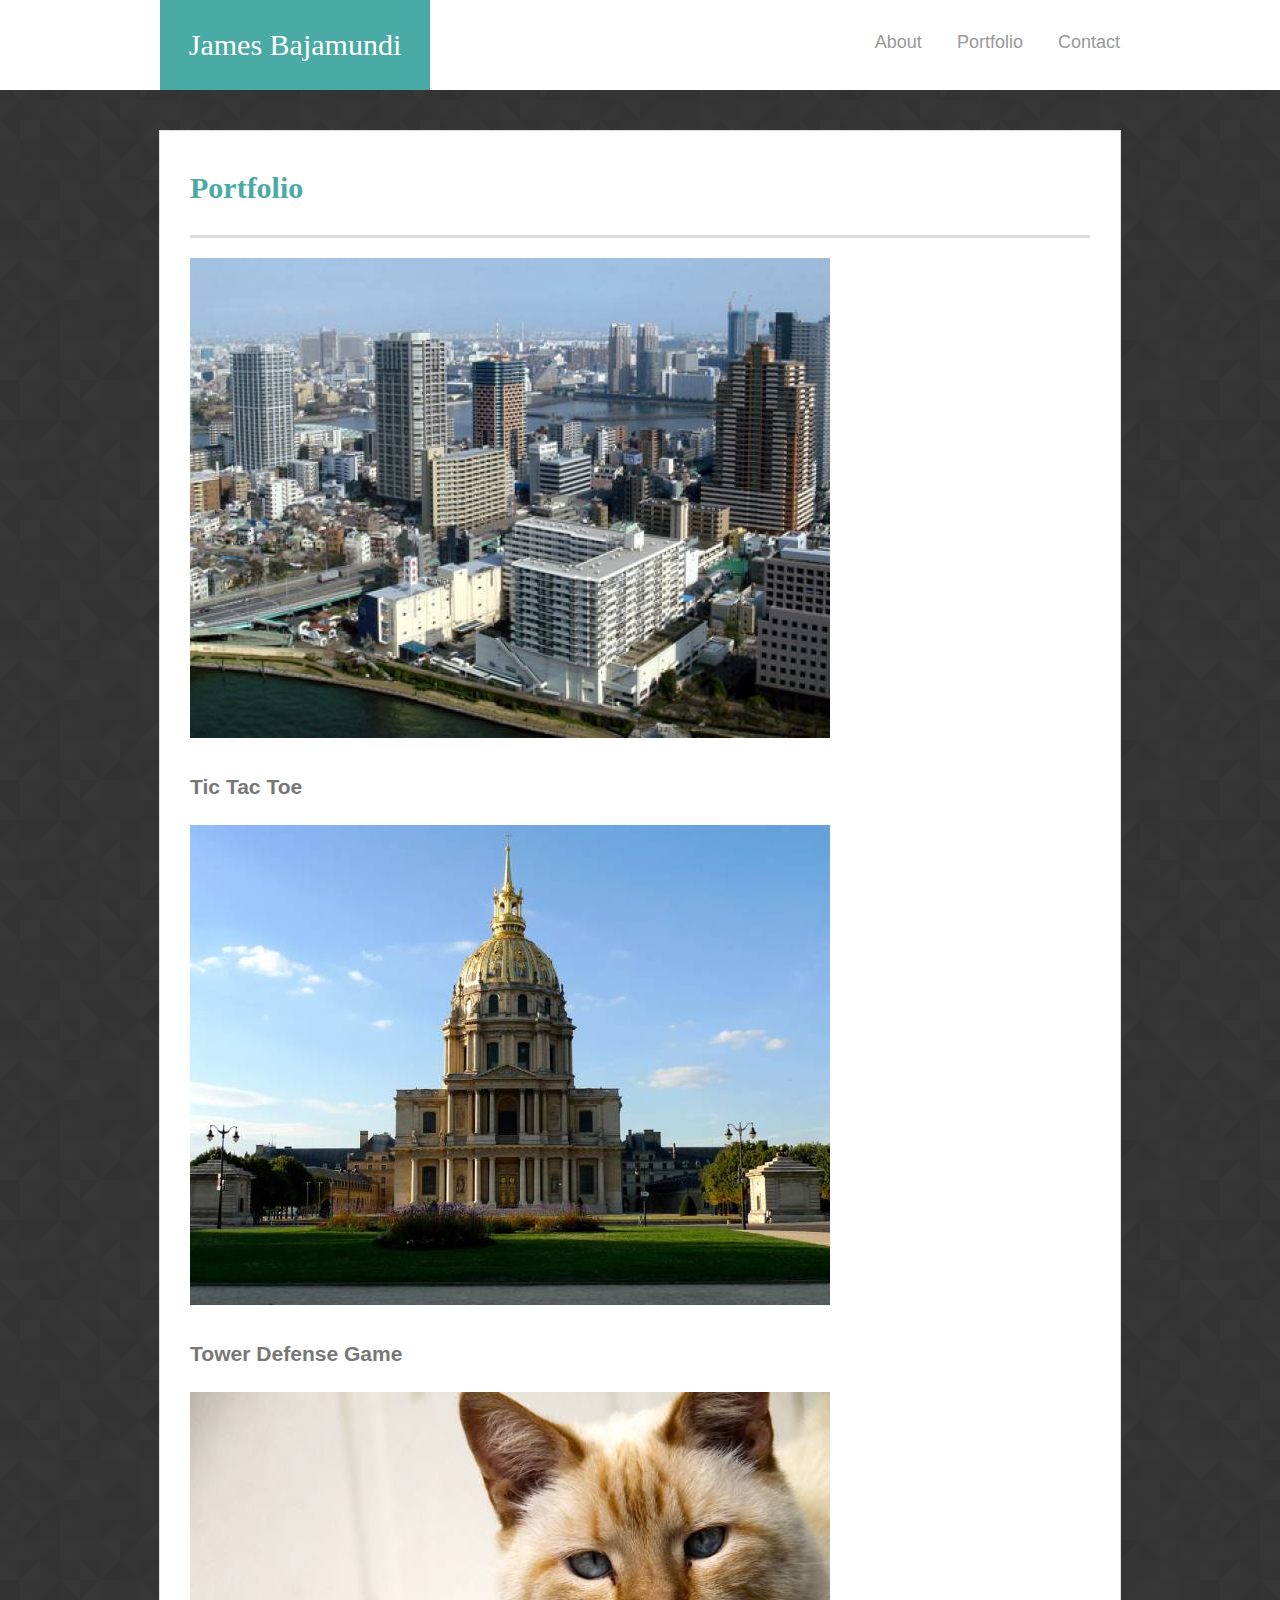
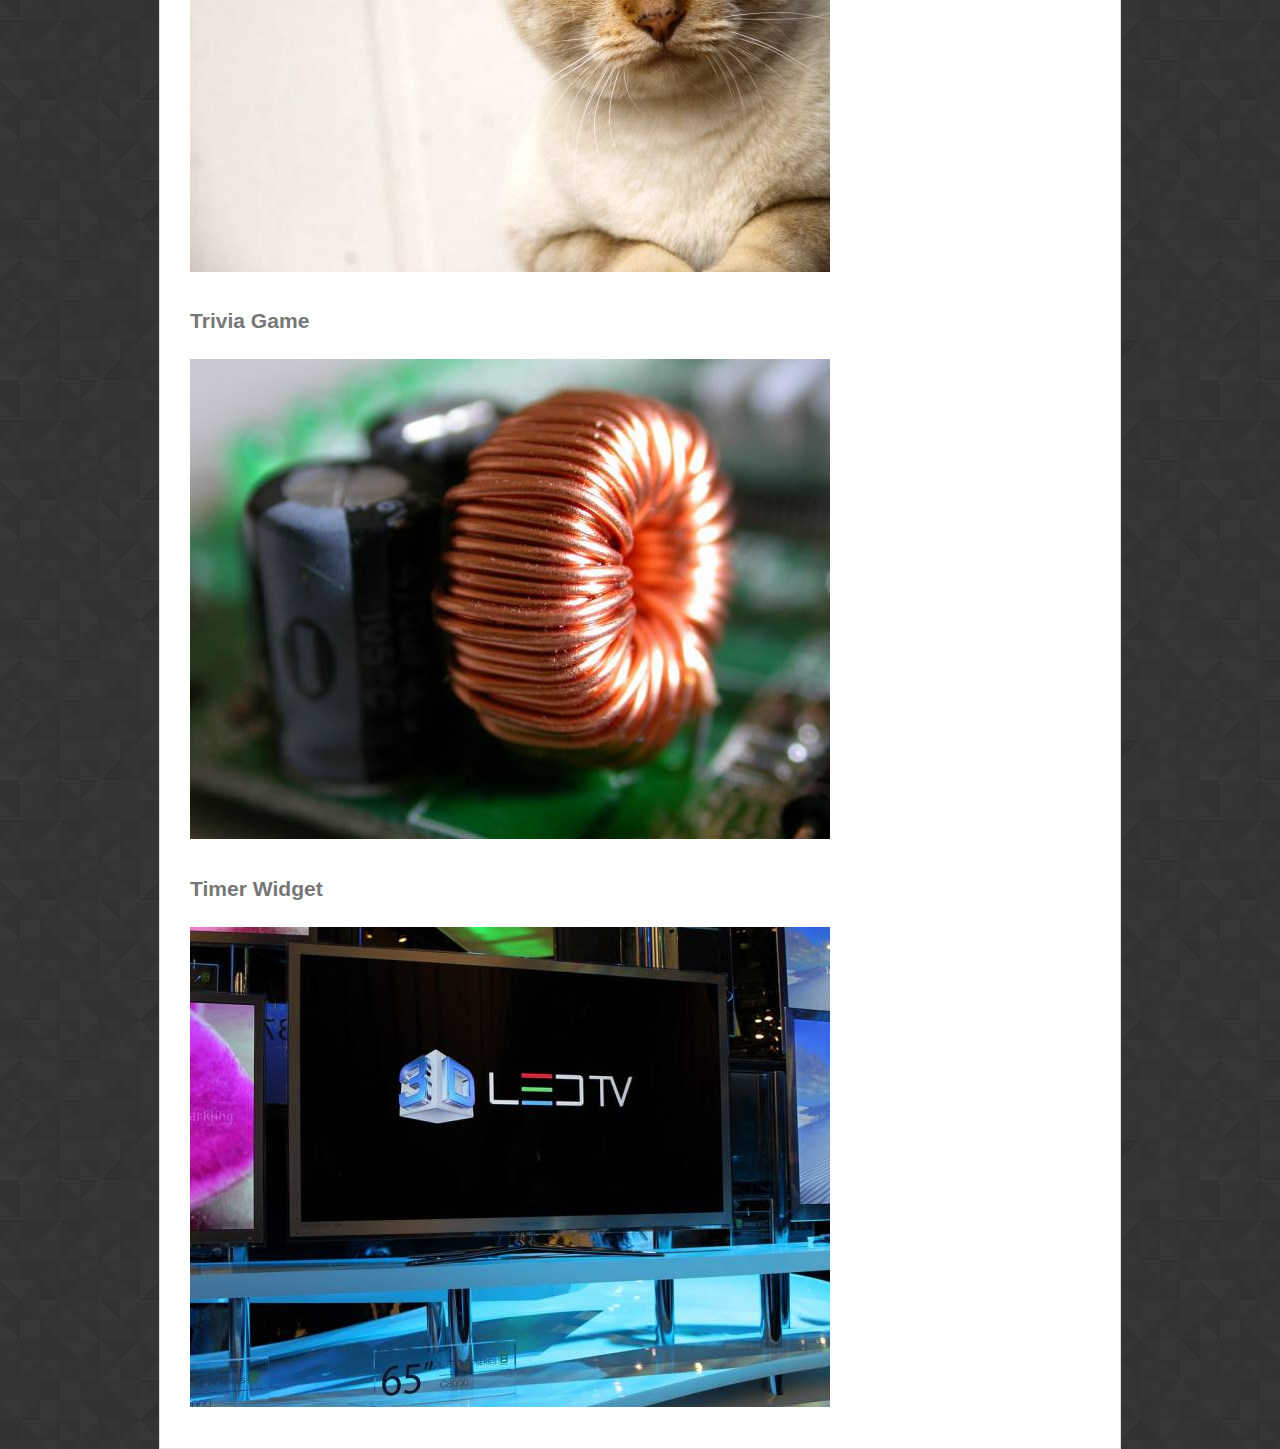
==== portfolio.html @ 80d75137 "updated portfolio.html" ====
<!DOCTYPE html>
<html>
    <head>
        <meta charset="utf-8">
        <meta name="viewport" content="width=device-width, initial-scale=1.0">

        <title>Basic Portfolio</title>

        <link rel="stylesheet" type="text/css" href="assets/css/style.css">
    </head>

    <body>
        <header id="main-header">
            <div class="container">
                <a href="index.html" id="logo">James Bajamundi</a>
                <nav>
                    <a href="index.html">About</a>
                    <a href="portfolio.html">Portfolio</a>
                    <a href="contact.html">Contact</a>
                </nav>
            </div>
        </header>

        <div id="main-container" class="container">
            <section>
                <h1>Portfolio</h1>

                <div class="project">
                    <img src="assets/images/city-q-c-640-480-5.jpg" alt="Tic Tac Toe">
                    <!-- im a comment -->
                    <h3>Tic Tac Toe</h3>
                </div>
                <div class="project">
                    <img src="assets/images/city-q-c-640-480-6.jpg" alt="Tower Defense Game">

                    <h3>Tower Defense Game</h3>
                </div>
                <div class="project">
                    <img src="assets/images/cats-q-c-640-480-8.jpg" alt="Trivia Game">

                    <h3>Trivia Game</h3>
                </div>
                <div class="project">
                    <img src="assets/images/technics-q-c-640-480-8.jpg" alt="Timer Widget">

                    <h3>Timer Widget</h3>
                </div>
                <div class="project">
                    <img src="assets/images/technics-q-c-640-480-9.jpg" alt="Rock Paper Scissors">
                </div>
                
            </section>
        </div>
    </body>
</html>
---- assets/css/style.css ----
body {
    font-family: Arial, Helvetica, sans-serif;
    font-size: 18px;
    line-height: 34px;
    color: #777777;
    background: url("../images/prism.jpg");
    margin: 0;
    height: 100%;
    width: 100%;
}

.container {
    width: 100%;
    max-width: 960px;
    margin: 0 auto;
}

p {
    margin-bottom: 20px;
}

h1 {
    padding-bottom: 30px;
    font-size: 30px;
    border-bottom: 3px solid #dddddd;
    font-family: Georgia, 'Times New Roman', Times, serif;
    color: #4aaaa5;
}

.profileimage {
    width: 200px;
    float: left;
    margin-right: 25px;
}

#main-container {
    width: 100%;
    max-width: 900px;
    background: #ffffff;
    padding: 20px 30px 30px;
    border: 1px solid #dddddd;
}
 nav a {
     color: #999999;
     text-decoration: none;
     padding-left: 15px;
     margin-left: 15px;
     display: inline-block;
 }

 #main-header {
     background: #ffffff;
     overflow: auto;
     width: 100%;
     margin: 0px 0px 40px;
     position: relative;
 }

 nav {
     float: right;
     margin-top: 25px;
 }

 #logo {
     width: 270px;
     line-height: 90px;
     background: #4aaaa5;;
     color: #ffffff;
     text-align: center;
     font-size: 30px;
     float: left;
     text-decoration: none;
     font-family: Georgia, 'Times New Roman', Times, serif;
 }

 #footer {
     width: 100%;
     text-align: center;
     background-color: #666666;
     font-size: 12px;
     padding: 30px 0px 0px;
     bottom: 0;
     position: absolute;
     border-top: 8px solid #4aaaa5;
 }
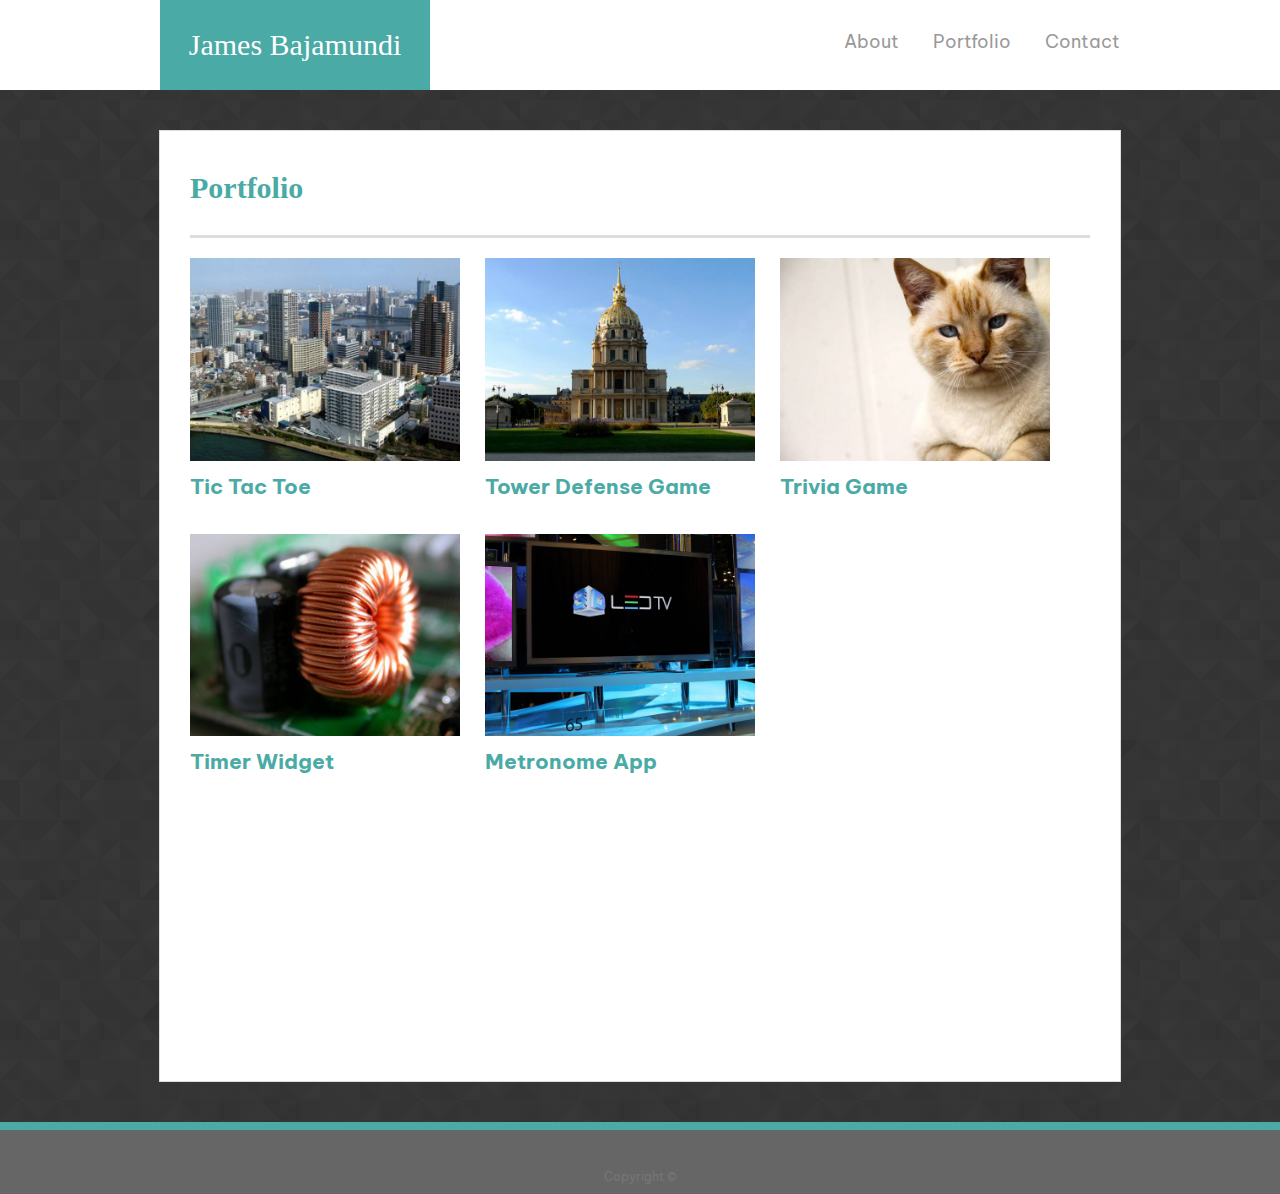
==== commit b8dd3ee6: "fixed github issue" ====
--- a/portfolio.html
+++ b/portfolio.html
@@ -7,6 +7,7 @@
         <title>Basic Portfolio</title>
 
         <link rel="stylesheet" type="text/css" href="assets/css/style.css">
+        <link href="https://fonts.googleapis.com/css?family=Be+Vietnam&display=swap" rel="stylesheet">
     </head>
 
     <body>
@@ -21,13 +22,13 @@
             </div>
         </header>
 
-        <div id="main-container" class="container">
+        <div id="main-container-p" class="container">
             <section>
                 <h1>Portfolio</h1>
 
                 <div class="project">
                     <img src="assets/images/city-q-c-640-480-5.jpg" alt="Tic Tac Toe">
-                    <!-- im a comment -->
+
                     <h3>Tic Tac Toe</h3>
                 </div>
                 <div class="project">
@@ -47,9 +48,17 @@
                 </div>
                 <div class="project">
                     <img src="assets/images/technics-q-c-640-480-9.jpg" alt="Rock Paper Scissors">
+
+                    <h3>Metronome App</h3>
                 </div>
-                
+
             </section>
         </div>
+
+        <footer>
+            <div id="footer-p">
+                Copyright &copy;
+            </div>
+        </footer>
     </body>
 </html>--- a/assets/css/style.css
+++ b/assets/css/style.css
@@ -1,5 +1,5 @@
 body {
-    font-family: Arial, Helvetica, sans-serif;
+    font-family: 'Be Vietnam', sans-serif;
     font-size: 18px;
     line-height: 34px;
     color: #777777;
@@ -7,6 +7,11 @@
     margin: 0;
     height: 100%;
     width: 100%;
+    position: relative;
+}
+
+#index-html {
+    height: 100%;
 }
 
 .container {
@@ -34,12 +39,32 @@
 }
 
 #main-container {
+    height: 60vh;
     width: 100%;
     max-width: 900px;
     background: #ffffff;
     padding: 20px 30px 30px;
     border: 1px solid #dddddd;
 }
+
+#main-container-p {
+    height: 100vh;
+    width: 100%;
+    max-width: 900px;
+    background: #ffffff;
+    padding: 20px 30px 30px;
+    border: 1px solid #dddddd;
+}
+
+#main-container-c {
+    height: fit-content;
+    width: 100%;
+    max-width: 900px;
+    background: #ffffff;
+    padding: 20px 30px 30px;
+    border: 1px solid #dddddd;
+}
+
  nav a {
      color: #999999;
      text-decoration: none;
@@ -73,13 +98,75 @@
      font-family: Georgia, 'Times New Roman', Times, serif;
  }
 
- #footer {
+ #footer-p {
      width: 100%;
      text-align: center;
      background-color: #666666;
      font-size: 12px;
      padding: 30px 0px 0px;
-     bottom: 0;
      position: absolute;
      border-top: 8px solid #4aaaa5;
+     margin-top: 40px;
+ }
+
+ #footer {
+    width: 100%;
+    text-align: center;
+    background-color: #666666;
+    font-size: 12px;
+    padding: 30px 0px 0px;
+    position: absolute;
+    bottom: 0;
+    border-top: 8px solid #4aaaa5;
+    margin-top: 40px;
+}
+
+ .project img {
+     width: 270px;
+ }
+
+ .project {
+     position: relative;
+     float: left;
+     padding-right: 25px;
+ }
+
+ .project h3 {
+     color: #4aaaa5;
+     margin-top: -2px;
+     margin-bottom: 30px;
+ }
+
+ a:hover {
+     color: gray;
+ }
+
+ a:active {
+     color: black;
+ }
+
+ input:focus {
+     background-color: silver;
+ }
+
+ #contact-form li {
+     margin-bottom: 20px;
+ }
+
+ textarea {
+     width: 100%;
+     height: 200px;
+ }
+
+ .name {
+     width: 100%;
+ }
+
+ .email {
+     width: 100%;
+ }
+
+ ul {
+     list-style-type: none;
+     margin-left: -40px;
  }